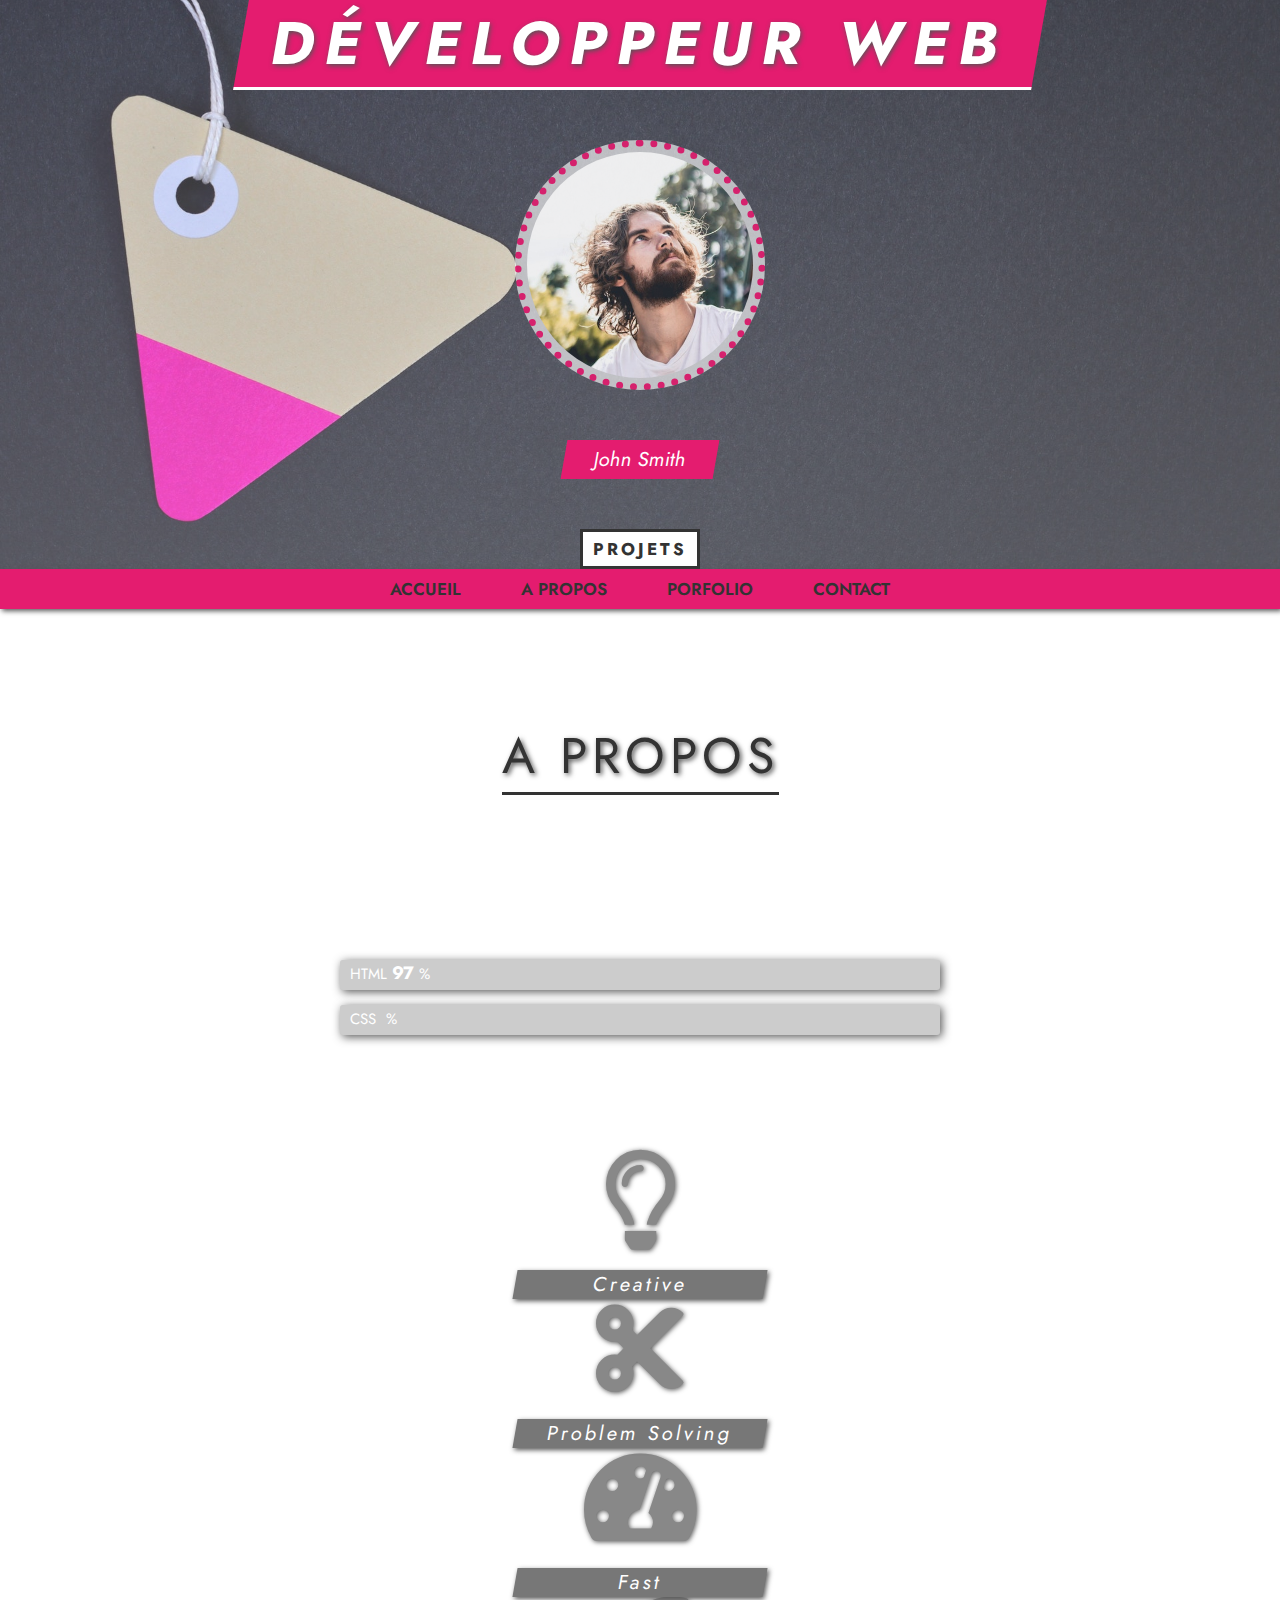
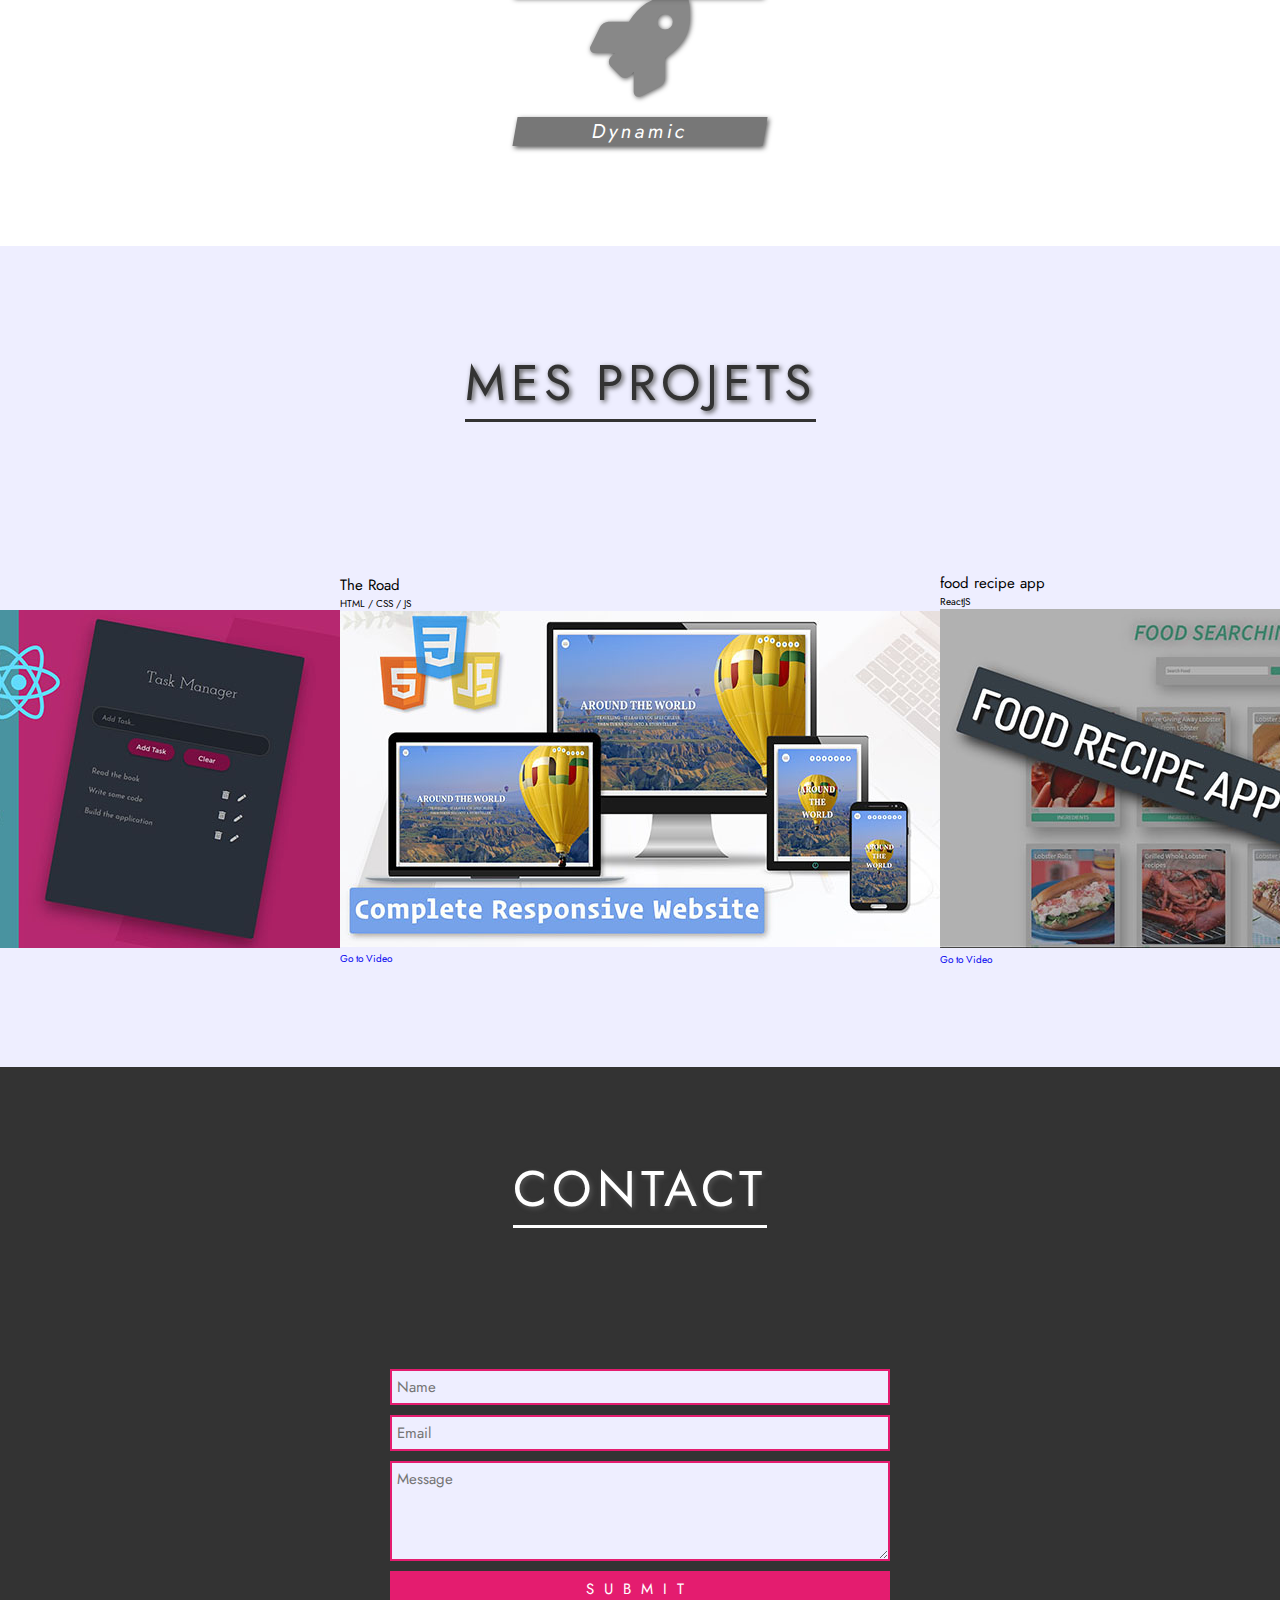
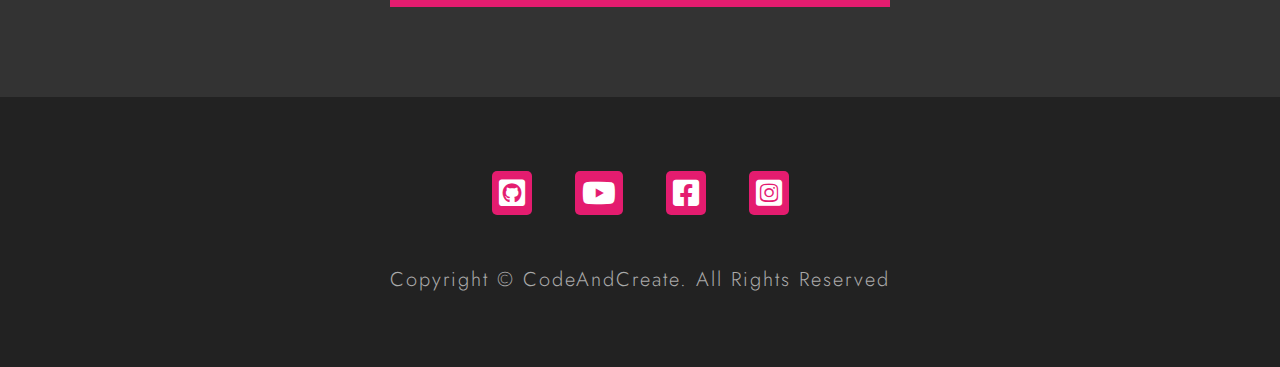
==== projet2/index.html @ 501504b5 "add sections 3, 4, 5" ====
<!DOCTYPE html>
<html lang="en" xmlns:mso="urn:schemas-microsoft-com:office:office" xmlns:msdt="uuid:C2F41010-65B3-11d1-A29F-00AA00C14882">
  <head>
    <meta charset="UTF-8" />
    <meta name="viewport" content="width=device-width, initial-scale=1.0" />
    <title></title>
    <link rel="stylesheet" href="style.css" />
    <link
      rel="stylesheet"
      href="https://cdnjs.cloudflare.com/ajax/libs/font-awesome/5.13.0/css/all.min.css"
    />
    <link
      href="https://fonts.googleapis.com/css2?family=Jost:wght@100;200;300;400;500;600;700;800;900&display=swap"
      rel="stylesheet"
    />
  
<!--[if gte mso 9]><xml>
<mso:CustomDocumentProperties>
<mso:display_urn_x003a_schemas-microsoft-com_x003a_office_x003a_office_x0023_Editor msdt:dt="string">Clara Joseph</mso:display_urn_x003a_schemas-microsoft-com_x003a_office_x003a_office_x0023_Editor>
<mso:Order msdt:dt="string">980600.000000000</mso:Order>
<mso:ComplianceAssetId msdt:dt="string"></mso:ComplianceAssetId>
<mso:SharedWithUsers msdt:dt="string"></mso:SharedWithUsers>
<mso:_ExtendedDescription msdt:dt="string"></mso:_ExtendedDescription>
<mso:display_urn_x003a_schemas-microsoft-com_x003a_office_x003a_office_x0023_Author msdt:dt="string">Clara Joseph</mso:display_urn_x003a_schemas-microsoft-com_x003a_office_x003a_office_x0023_Author>
<mso:ContentTypeId msdt:dt="string">0x0101007AF853F3FE6B504C915F2343DFBD0DA8</mso:ContentTypeId>
<mso:_SourceUrl msdt:dt="string"></mso:_SourceUrl>
<mso:_SharedFileIndex msdt:dt="string"></mso:_SharedFileIndex>
<mso:MediaLengthInSeconds msdt:dt="string"></mso:MediaLengthInSeconds>
</mso:CustomDocumentProperties>
</xml><![endif]-->
</head>
  <body>
    <div class="container">  
      <!-- Section 1-->
      <section class="section-1 center" id="section-1">
        <h1 class="section-1-heading">
          Développeur Web
        </h1>
        <img src="images/john-smith.jpg" alt="John Smith" class="person-img">
        <h3 class="person-name">John Smith</h3>
        <a href="" class="section-1-btn">Projets</a>
      </section>
      <!-- End of Section 1-->

      <!-- Navbar -->
      <nav class="navbar center">
        <a href="" class="navbar-link">Accueil</a>
        <a href="" class="navbar-link">A propos</a>
        <a href="" class="navbar-link">Porfolio</a>
        <a href="" class="navbar-link">Contact</a>
      </nav>
      <!-- End of Navbar-->

      <!-- Section 2-->
      <section class="section-2" id="section-2">
        <h1 class="section-heading section-2-heading">A propos</h1>
        <div class="progress-bar-wrapper">
          <div class="progress-bar">
            <p class="progress-text">HTML<span>97</span>%</p>
            <div class="progress-percent"></div>
          </div>
          <div class="progress-bar">
            <p class="progress-text">CSS<span></span>%</p>
            <div class="progress-percent"></div>
          </div>
        </div>
        <div class="services">
          <div class="service">
            <i class="far fa-lightbulb"></i>
            <h2 class="service-heading">Creative</h2>
          </div>
          <div class="service">
            <i class="fas fa-cut"></i>
            <h2 class="service-heading">Problem Solving</h2>
          </div>
          <div class="service">
            <i class="fas fa-tachometer-alt"></i>
            <h2 class="service-heading">Fast</h2>
          </div>
          <div class="service">
            <i class="fas fa-rocket"></i>
            <h2 class="service-heading">Dynamic</h2>
          </div>
        </div>
      </section>
      <!-- End of Section 2-->

      <!-- Section 3 -->
      <section class="section-3" id="section-3">
        <h1 class="section-heading section-3-heading">Mes projets</h1>
        <div class="projects-wrapper center">
          <div class="project">
            <div class="project-text">
              <h2 class="project-name">architect website</h2>
              <h4 class="project-technologies">HTML / CSS / JS</h4>
            </div>
            <img src="images/project-1.jpg" class="project-img" />
            <a
              href="https://www.youtube.com/watch?v=3J-EFMzz94g"
              class="project-link"
              target="_blank"
              >Go to Video</a
            >
          </div>
          <div class="project">
            <div class="project-text">
              <h2 class="project-name">Budget App</h2>
              <h4 class="project-technologies">ReactJS</h4>
            </div>
            <img src="images/project-2.jpg" class="project-img" />
            <a
              href="https://www.youtube.com/watch?v=fDffQYs2WB0"
              class="project-link"
              target="_blank"
              >Go to Video</a
            >
          </div>
          <div class="project">
            <div class="project-text">
              <h2 class="project-name">wine house</h2>
              <h4 class="project-technologies">HTML / CSS / JS</h4>
            </div>
            <img src="images/project-3.jpg" class="project-img" />
            <a
              href="https://www.youtube.com/watch?v=jtmuopTpzGE"
              class="project-link"
              target="_blank"
              >Go to Video</a
            >
          </div>
          <div class="project">
            <div class="project-text">
              <h2 class="project-name">task manager</h2>
              <h4 class="project-technologies">ReactJS</h4>
            </div>
            <img src="images/project-4.jpg" class="project-img" />
            <a
              href="https://www.youtube.com/watch?v=fqup-BL3VjI"
              class="project-link"
              target="_blank"
              >Go to Video</a
            >
          </div>
          <div class="project">
            <div class="project-text">
              <h2 class="project-name">The Road</h2>
              <h4 class="project-technologies">HTML / CSS / JS</h4>
            </div>
            <img src="images/project-5.jpg" class="project-img" />
            <a
              href="https://www.youtube.com/watch?v=qmyN7lYY_xo"
              class="project-link"
              target="_blank"
              >Go to Video</a
            >
          </div>
          <div class="project">
            <div class="project-text">
              <h2 class="project-name">food recipe app</h2>
              <h4 class="project-technologies">ReactJS</h4>
            </div>
            <img src="images/project-6.jpg" class="project-img" />
            <a
              href="https://www.youtube.com/watch?v=d1vT4kkTCaw"
              class="project-link"
              target="_blank"
              >Go to Video</a
            >
          </div>
          <div class="project">
            <div class="project-text">
              <h2 class="project-name">slideshow</h2>
              <h4 class="project-technologies">HTML / CSS / JS</h4>
            </div>
            <img src="images/project-7.jpg" class="project-img" />
            <a
              href="https://www.youtube.com/watch?v=1qhSSp2q7n4"
              class="project-link"
              target="_blank"
              >Go to Video</a
            >
          </div>
          <div class="project">
            <div class="project-text">
              <h2 class="project-name">Hamburger menu</h2>
              <h4 class="project-technologies">HTML / CSS / JS</h4>
            </div>
            <img src="images/project-8.jpg" class="project-img" />
            <a
              href="https://www.youtube.com/watch?v=9Q7wy8r3i8w"
              class="project-link"
              target="_blank"
              >Go to Video</a
            >
          </div>
          <div class="project">
            <div class="project-text">
              <h2 class="project-name">CSS grid menu</h2>
              <h4 class="project-technologies">HTML / CSS / JS</h4>
            </div>
            <img src="images/project-9.jpg" class="project-img" />
            <a href="" class="project-link" target="_blank">Go to Video</a>
          </div>
        </div>
      </section>
      <!-- End of Section 3 -->

      <!-- Section 4 -->
      <section class="section-4" id="section-4">
        <h1 class="section-heading section-4-heading">Contact</h1>
        <form class="contact-form center">
          <input type="text" placeholder="Name" />
          <input type="email" placeholder="Email" />
          <textarea placeholder="Message"></textarea>
          <input type="submit" value="Submit" class="contact-form-btn" />
        </form>
      </section>
      <!-- End of Section 4 -->

      <!-- Section 5 -->
      <footer class="section-5 center">
        <div class="social-media">
          <a href="#none" class="social-media-link">
            <i class="fab fa-github-square"></i>
          </a>
          <a href="#none" class="social-media-link">
            <i class="fab fa-youtube"></i>
          </a>
          <a href="#none" class="social-media-link">
            <i class="fab fa-facebook-square"></i>
          </a>
          <a href="#none" class="social-media-link">
            <i class="fab fa-instagram-square"></i>
          </a>
        </div>
        <p class="copyright">
          Copyright &copy; CodeAndCreate. All Rights Reserved
        </p>
      </footer>
      <!-- End of Section 5 -->
    </div>

    <script src="script.js"></script>
  </body>
</html>
---- projet2/style.css ----
/* Reset et styles communs */
* {
  margin: 0;
  padding: 0;
  outline: none;
  box-sizing: border-box;
  text-decoration: none;
  list-style-type: none;
  font-family: "Jost";
  font-weight: 400;
}

html {
  font-size: 62.5%;
  scroll-behavior: smooth;
}

.center {
  display: flex;
  justify-content: center;
  align-items: center;
}

.section-heading {
  font-size: 5rem;
  color: #333;
  text-transform: uppercase;
  letter-spacing: 0.5rem;
  margin-bottom: 15rem;
  border-bottom: 0.3rem solid #333;
  text-shadow: 0.2rem 0.2rem 0.5rem #555;
}
/* End Reset et styles communs */

/* Section 1 */
.section-1 {
  width: 100%;
  background: linear-gradient(
    rgba(255, 255, 255, 0.2),
    rgba(255, 255, 255, 0.3)
  ), url(images/bg.jpg) center no-repeat;
  background-size: cover;
  flex-direction: column;
}

.section-1-heading {
  font-size: 6rem;
  font-weight: 700;
  color: #fff;
  background-color: #e41c6f;
  padding: 0 3rem;
  text-transform: uppercase;
  letter-spacing: 1rem;
  margin-bottom: 5rem;
  border-bottom: 0.3rem solid #fff;
  text-shadow: 0.2rem 0.2rem 0.5rem #555;
  transform: skew(-10deg);
}

.person-img {
  width: 25rem;
  height: 25rem;
  border-radius: 50%;
  border: 0.7rem dotted #e41c6f;
  background-color: rgba(255, 255, 255, 0.7);
  padding: 0.5rem;
  opacity: 0.9;
}

.person-name {
  font-size: 2rem;
  color: #fff;
  background-color: #e41c6f;
  margin: 5rem 0;
  padding: 0.5rem 3rem;
  transform: skew(-10deg);
}

.section-1-btn {
  font-size: 1.7rem;
  font-weight: 700;
  color: #333;
  background-color: #fff;
  border: 0.3rem solid #333;
  padding: 0.5rem 1rem;
  text-transform: uppercase;
  letter-spacing: 0.3rem;
}
/* End Section 1 */

/* Navbar */
.navbar {
  width: 100%;
  height: 4rem;
  background-color: #e41c6f;
  box-shadow: 0.2rem 0.2rem 0.5rem #555;
  position: absolute;
  z-index: 300;
}

.sticky {
  position: fixed;
  top: 0;
}

.navbar-link {
  font-size: 1.7rem;
  font-weight: 600;
  color: #333;
  margin: 0 3rem;
  text-transform: uppercase;
  position: relative;
  transition: color 0.2s;
}

.change.navbar-link {
  color: #fff;
}

.navbar-link:hover {
  color: #fff;
}

.navbar-link::before {
  content: "";
  width: 0;
  height: 0.2rem;
  background-color: #fff;
  position: absolute;
  right: -15%;
  bottom: -0.3rem;
  transition: width 0.2s;
}

.change.navbar-link::before {
  width: 130%;
}

.navbar-link:hover::before {
  width: 130%;
}
/* End Navbar */

/* Section 2 */
.section-2 {
  width: 100%;
  height: 100%;
  padding: 15rem 0 10rem 0;
  background-color: #fff;
  display: flex;
  flex-direction: column;
  align-items: center;
}

.progress-bar-wrapper {
  margin-bottom: 10rem;
}

.progress-bar {
  width: 60rem;
  height: 3rem;
  background-color: #ccc;
  margin: 1.5rem 0;
  border-radius: 0.3rem;
  box-shadow: 0.2rem 0.2rem 1rem #555;
  position: relative;
}

.progress-text {
  position: absolute;
  left: 1rem;
  font-size: 1.5rem;
  color: #fff;
}

.progress-text span {
  margin: 0 0.5rem;
  font-size: 1.8rem;
  font-weight: 700;
}

.progress-percent {
  width: 0;
  height: 100%;
  background-color: #e41c6f;
  border-radius: 0.3rem;
  transition: width 0.5s 0.5s ease-in-out;
}

.service {
  text-align: center;
}

.service:first-child,
.service:last-child {
  align-self: flex-start;
}

.service i {
  font-size: 10rem;
  color: #888;
  margin-bottom: 2rem;
  text-shadow: 0.1rem 0.1rem 0.5rem #555;
}

.service h2 {
  font-size: 2rem;
  color: #fff;
  background-color: #777;
  width: 25rem;
  letter-spacing: 0.3rem;
  transform: skew(-10deg);
  box-shadow: 0.2rem 0.2rem 0.5rem #555;
}
/* End of Section 2 */

/* Section 3 */
.section-3 {
  width: 100%;
  height: 100%;
  padding: 10rem 0;
  background-color: #eef;
  display: flex;
  flex-direction: column;
  align-items: center;
}
/* End of Section 3 */



/* Section 4 */
.section-4 {
  width: 100%;
  height: 70vh;
  background-color: #333;
  display: flex;
  flex-direction: column;
  align-items: center;
  justify-content: space-evenly;
}

.section-4-heading {
  color: #fff;
  box-shadow: none;
  border-color: #fff;
  margin-bottom: 5rem;
}

.contact-form {
  width: 50rem;
  flex-direction: column;
}

.contact-form input,
.contact-form textarea {
  width: 100%;
  padding: 0.5rem;
  margin: 0.5rem 0;
  background-color: #eef;
  font-size: 1.5rem;
  border: 0.2rem solid #e41c6f;
  color: #555;
}

.contact-form textarea {
  height: 10rem;
  max-height: 15rem;
  max-width: 100%;
}

.contact-form .contact-form-btn {
  background-color: #e41c6f;
  color: #fff;
  text-transform: uppercase;
  letter-spacing: 1rem;
  cursor: pointer;
}
/* End of Section 4 */

/* Section 5 */
.section-5 {
  width: 100%;
  height: 30vh;
  background-color: #222;
  flex-direction: column;
}

.social-media {
  margin-bottom: 5rem;
}

.social-media-link {
  margin: 0 2rem;
  padding: 0.7rem;
  background-color: #e41c6f;
  border-radius: 0.5rem;
  display: inline-block;
}

.social-media-link i {
  font-size: 3rem;
  color: #fff;
}

.copyright {
  color: #aaa;
  font-size: 2rem;
  letter-spacing: 0.2rem;
  font-weight: 300;
  text-align: center;
}
/* End of Section 5 */
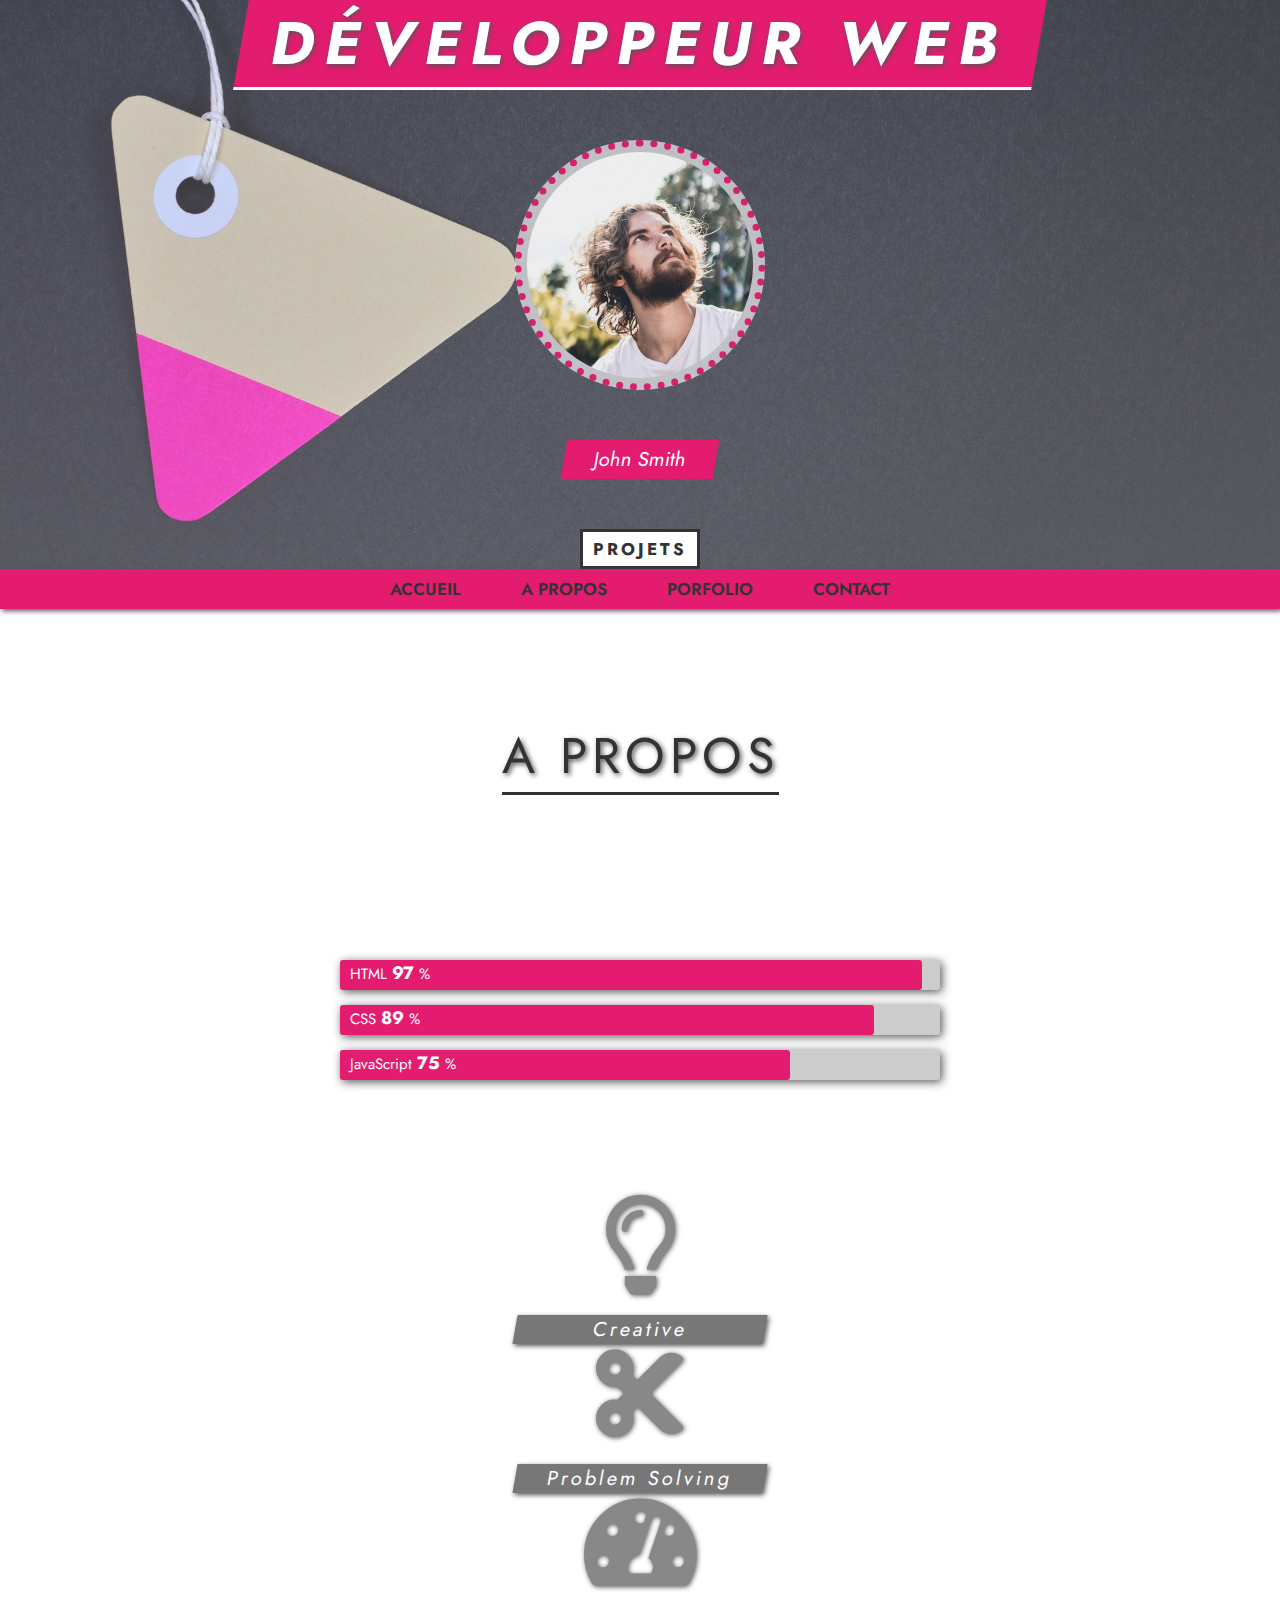
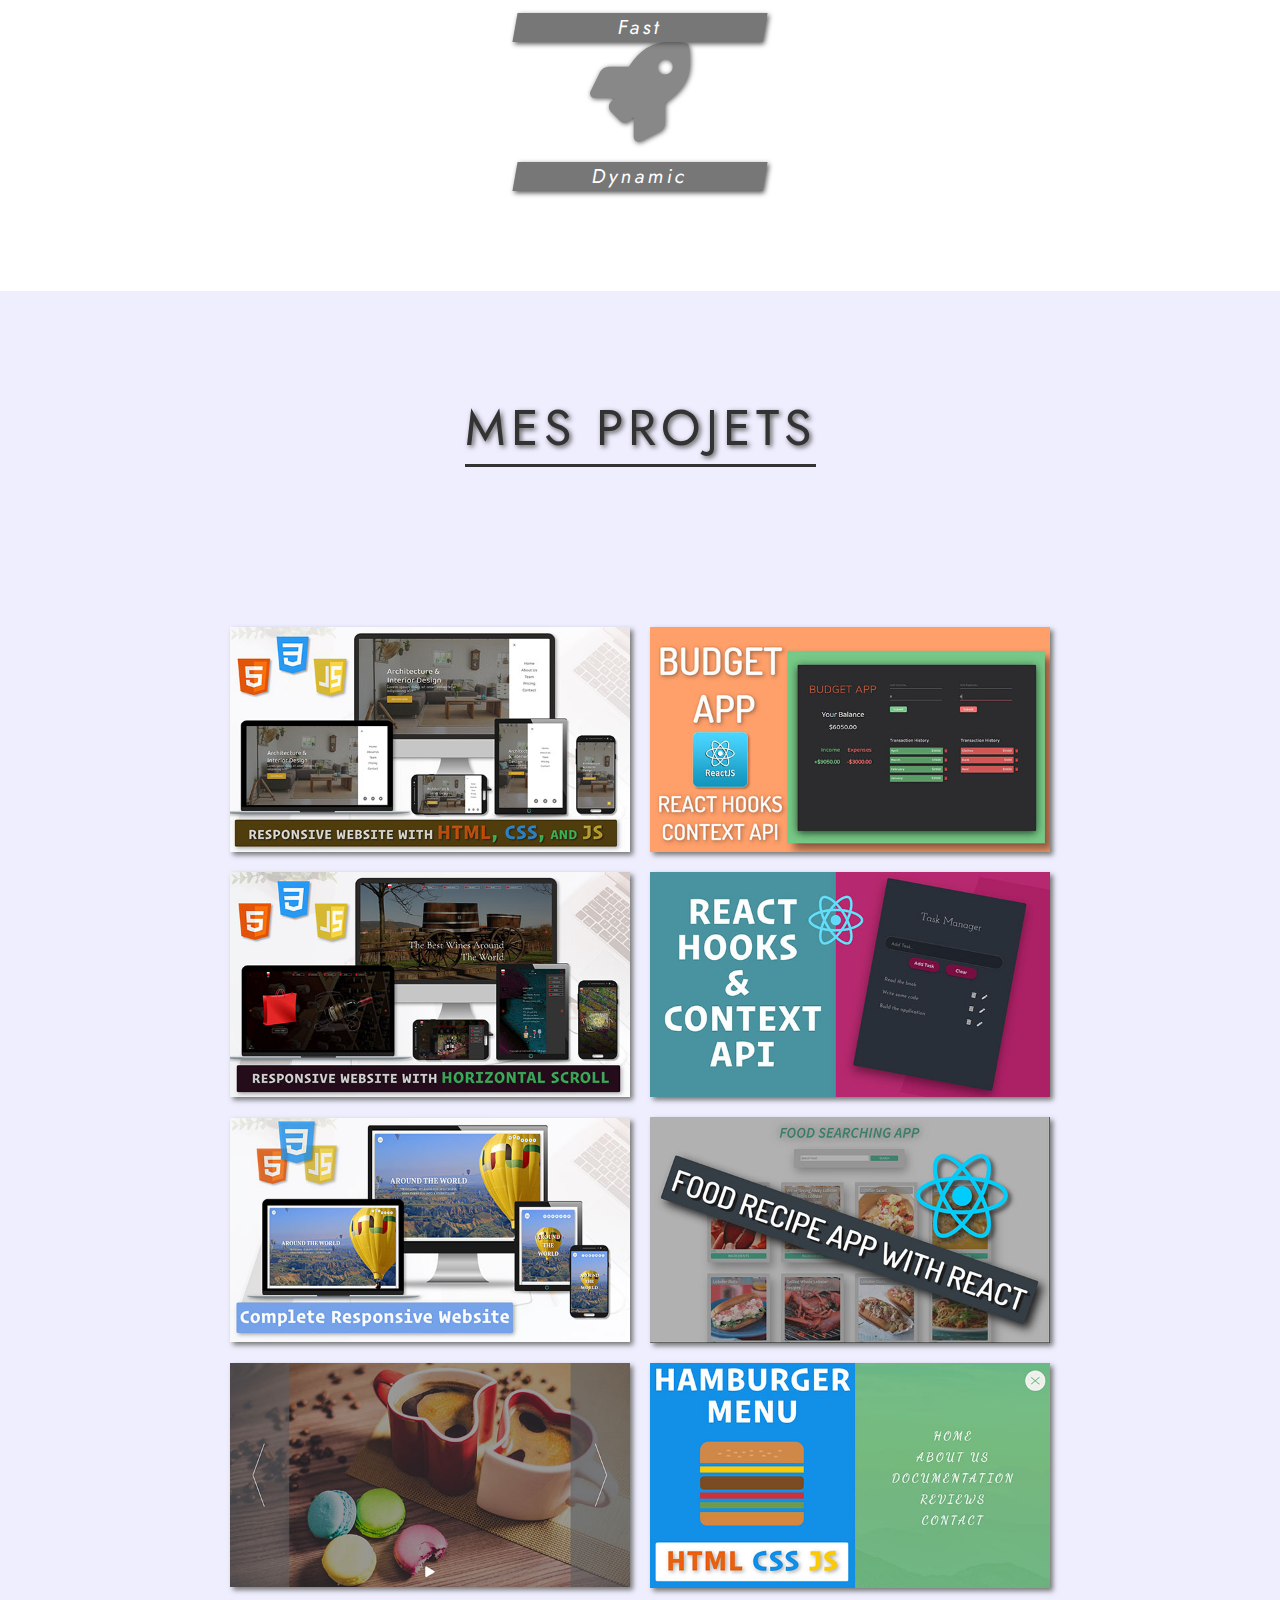
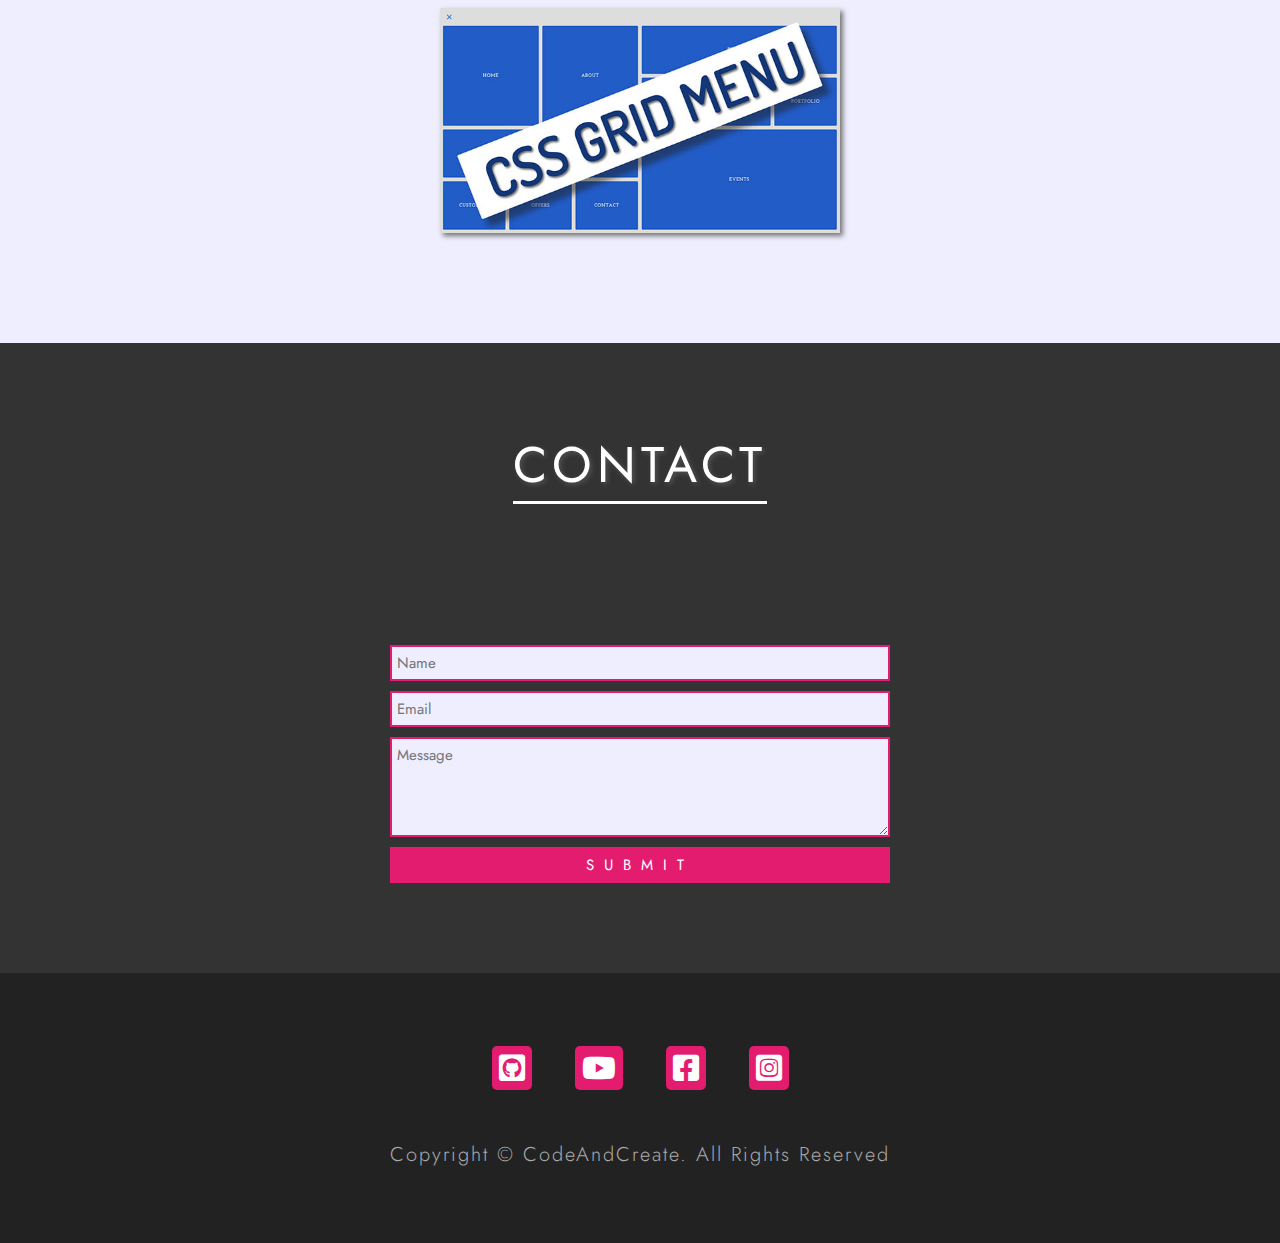
==== commit 1f018cfc: "projet2 end" ====
--- a/projet2/index.html
+++ b/projet2/index.html
@@ -38,16 +38,16 @@
         </h1>
         <img src="images/john-smith.jpg" alt="John Smith" class="person-img">
         <h3 class="person-name">John Smith</h3>
-        <a href="" class="section-1-btn">Projets</a>
+        <a href="#section-3" class="section-1-btn">Projets</a>
       </section>
       <!-- End of Section 1-->
 
       <!-- Navbar -->
       <nav class="navbar center">
-        <a href="" class="navbar-link">Accueil</a>
-        <a href="" class="navbar-link">A propos</a>
-        <a href="" class="navbar-link">Porfolio</a>
-        <a href="" class="navbar-link">Contact</a>
+        <a href="#section-1" class="navbar-link">Accueil</a>
+        <a href="#section-2" class="navbar-link">A propos</a>
+        <a href="#section-3" class="navbar-link">Porfolio</a>
+        <a href="#section-4" class="navbar-link">Contact</a>
       </nav>
       <!-- End of Navbar-->
 
@@ -56,11 +56,15 @@
         <h1 class="section-heading section-2-heading">A propos</h1>
         <div class="progress-bar-wrapper">
           <div class="progress-bar">
-            <p class="progress-text">HTML<span>97</span>%</p>
+            <p class="progress-text">HTML<span></span>%</p>
             <div class="progress-percent"></div>
           </div>
           <div class="progress-bar">
             <p class="progress-text">CSS<span></span>%</p>
+            <div class="progress-percent"></div>
+          </div>
+          <div class="progress-bar">
+            <p class="progress-text">JavaScript<span></span>%</p>
             <div class="progress-percent"></div>
           </div>
         </div>
@@ -240,6 +244,7 @@
       <!-- End of Section 5 -->
     </div>
 
+    <script src="https://cdnjs.cloudflare.com/ajax/libs/jquery/3.6.0/jquery.min.js" integrity="sha512-894YE6QWD5I59HgZOGReFYm4dnWc1Qt5NtvYSaNcOP+u1T9qYdvdihz0PPSiiqn/+/3e7Jo4EaG7TubfWGUrMQ==" crossorigin="anonymous" referrerpolicy="no-referrer"></script>
     <script src="script.js"></script>
   </body>
 </html>
--- a/projet2/style.css
+++ b/projet2/style.css
@@ -224,6 +224,81 @@
   flex-direction: column;
   align-items: center;
 }
+
+.projects-wrapper {
+  width: 80%;
+  flex-wrap: wrap;
+}
+
+.project {
+  display: flex;
+  flex-direction: column;
+  justify-content: center;
+  align-items: center;
+  margin: 1rem;
+  background-color: #fff;
+  box-shadow: 0.3rem 0.3rem 0.5rem #777;
+  position: relative;
+  overflow: hidden;
+  transition: box-shadow 0.5s;
+}
+
+.project:hover {
+  box-shadow: 1rem 1rem 1rem #777;
+}
+
+.project-text {
+  text-align: center;
+  letter-spacing: 0.1rem;
+  position: absolute;
+  top: -10rem;
+  z-index: 10;
+  transition: top 0.3s;
+}
+
+.project:hover .project-text {
+  top: 5rem;
+  transition: top 0.3s 0.3s;
+}
+
+.project-name {
+  font-size: 3rem;
+  font-weight: 700;
+  color: #333;
+  text-transform: capitalize;
+}
+
+.project-technologies {
+  font-size: 1.8rem;
+  color: #e41c6f;
+}
+
+.project-img {
+  width: 40rem;
+  transition: opacity 0.3s;
+}
+
+.project:hover .project-img {
+  opacity: 0.2;
+}
+
+.project-link {
+  font-size: 2rem;
+  font-weight: 500;
+  color: #333;
+  letter-spacing: 0.1rem;
+  border: 0.3rem solid #e41c6f;
+  padding: 0 1rem;
+  background-color: #fff;
+  position: absolute;
+  bottom: -5rem;
+  transition: bottom 0.3s;
+}
+
+.project:hover .project-link {
+  bottom: 5rem;
+  transition: bottom 0.3s 0.3s;
+}
 /* End of Section 3 */
 
 
